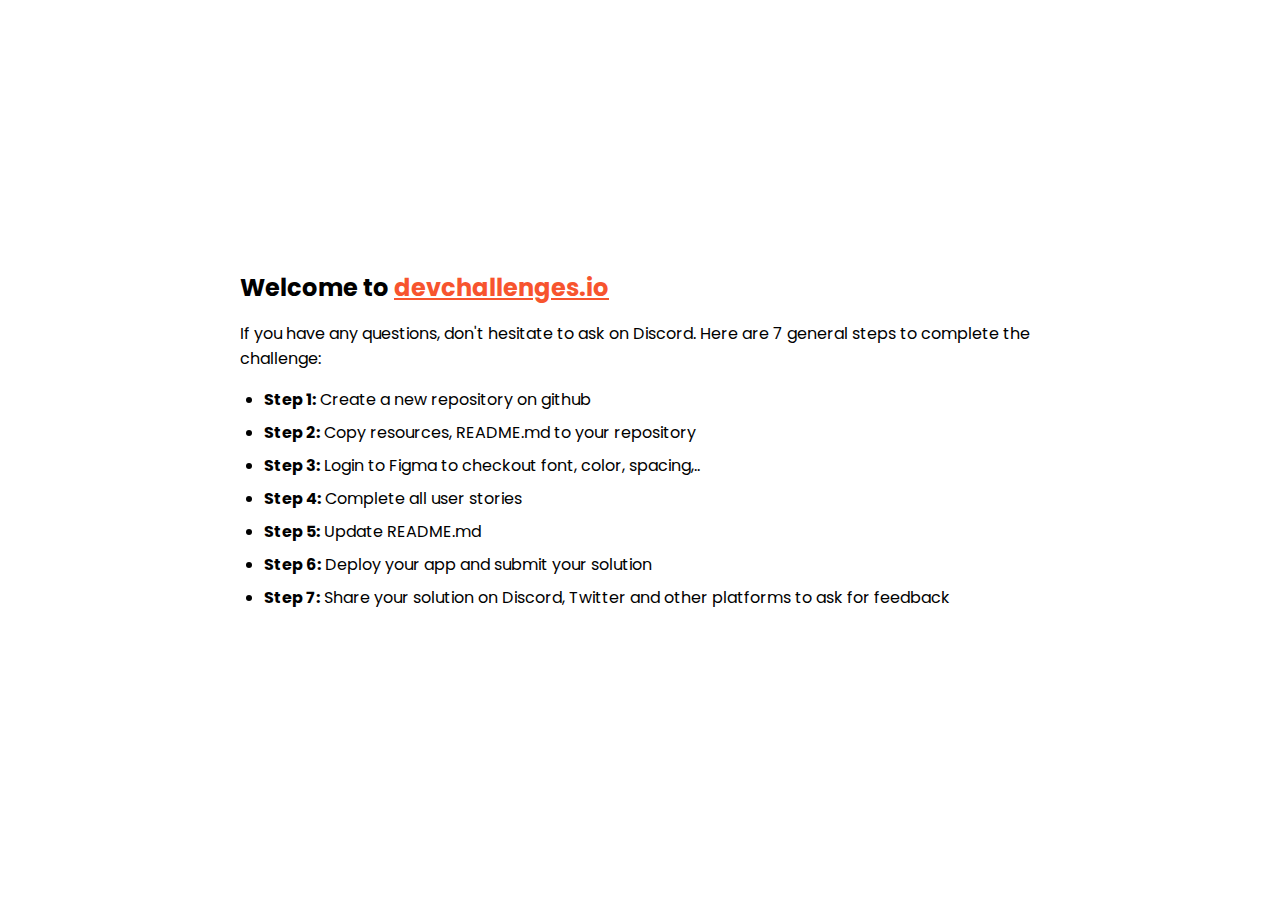
==== index.html @ 212633cc "Add files via upload" ====
<!DOCTYPE html>
<html lang="en">
  <head>
    <meta charset="utf-8" />
    <meta
      name="viewport"
      content="width=device-width, initial-scale=1,
  maximum-scale=5"
    />

    <link rel="icon" href="devchallenges.png" />

    <link
      rel="shortcut icon"
      type="image/x-icon"
      href="https://devchallenges.io/"
    />

    <link
      href="https://fonts.googleapis.com/css2?family=Poppins:wght@400;500&display=swap"
      rel="stylesheet"
    />

    <title>Devchallenges</title>

    <style>
      body {
        font-family: "Poppins", sans-serif;
      }

      ul {
        padding-left: 24px;
      }

      li {
        margin-bottom: 8px;
      }

      .welcome {
        max-width: 800px;
        margin: 0 auto;
      }

      .welcome-text {
        margin-top: 30vh;
        font-weight: 500;
      }

      .welcome-text p {
        font-size: 1rem;
        font-weight: 400;
      }

      .welcome-text h1 {
        font-size: 1.5rem;
      }

      .welcome-text a {
        color: #f7542e;
      }
    </style>
  </head>
  <body>
    <div class="welcome">
      <div class="welcome-text">
        <h1>
          Welcome to
          <a href="https://devchallenges.io/" target="_blank"
            >devchallenges.io</a
          >
        </h1>

        <p>
          If you have any questions, don't hesitate to ask on Discord. Here are
          7 general steps to complete the challenge:
        </p>
      </div>

      <ul>
        <li><b>Step 1:</b> Create a new repository on github</li>
        <li><b>Step 2:</b> Copy resources, README.md to your repository</li>
        <li>
          <b>Step 3:</b> Login to Figma to checkout font, color, spacing,..
        </li>
        <li><b>Step 4:</b> Complete all user stories</li>
        <li><b>Step 5:</b> Update README.md</li>
        <li><b>Step 6:</b> Deploy your app and submit your solution</li>
        <li>
          <b>Step 7:</b> Share your solution on Discord, Twitter and other
          platforms to ask for feedback
        </li>
      </ul>
    </div>
  </body>
</html>
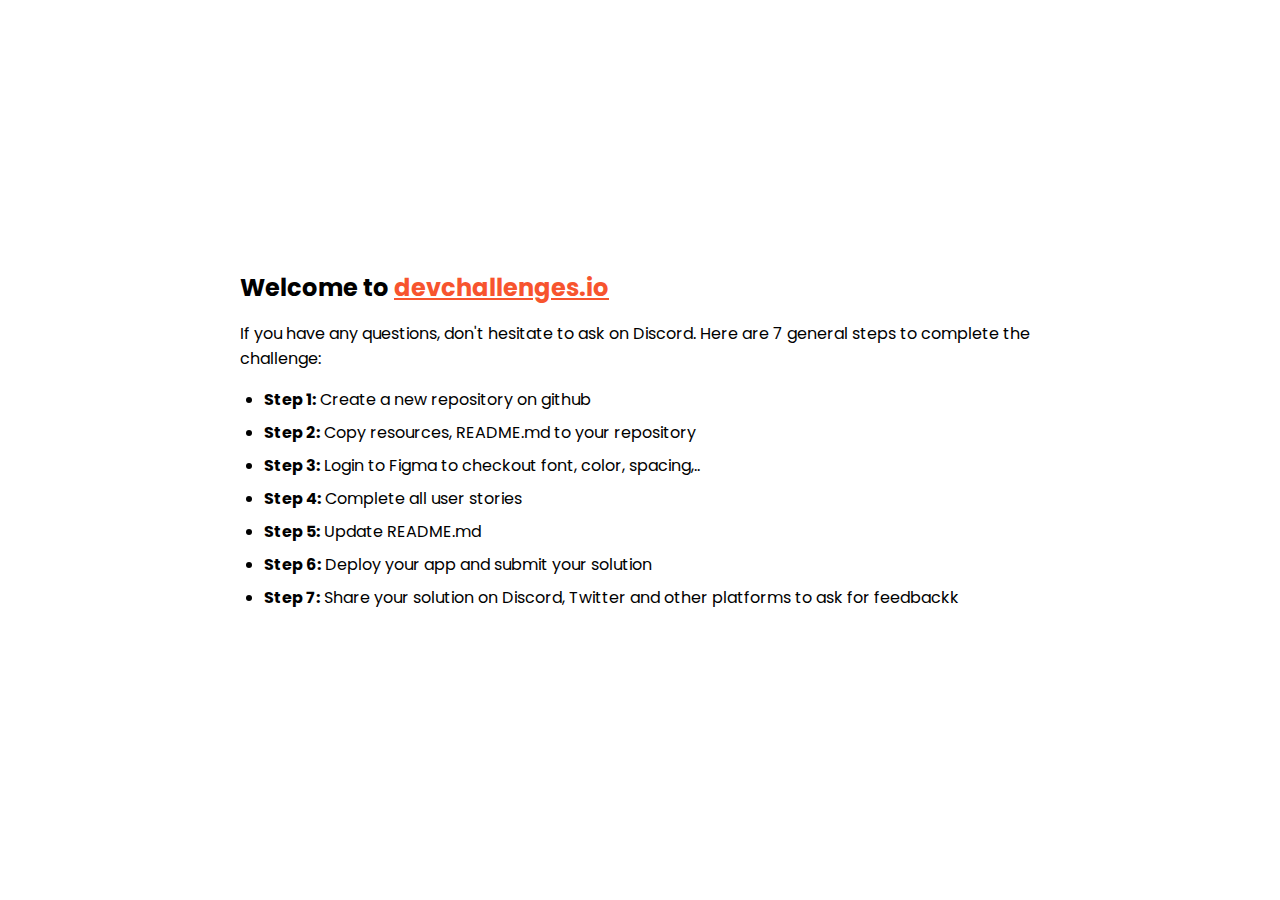
==== commit cacb2b65: "ss" ====
--- a/index.html
+++ b/index.html
@@ -87,7 +87,7 @@
         <li><b>Step 6:</b> Deploy your app and submit your solution</li>
         <li>
           <b>Step 7:</b> Share your solution on Discord, Twitter and other
-          platforms to ask for feedback
+          platforms to ask for feedbackk
         </li>
       </ul>
     </div>
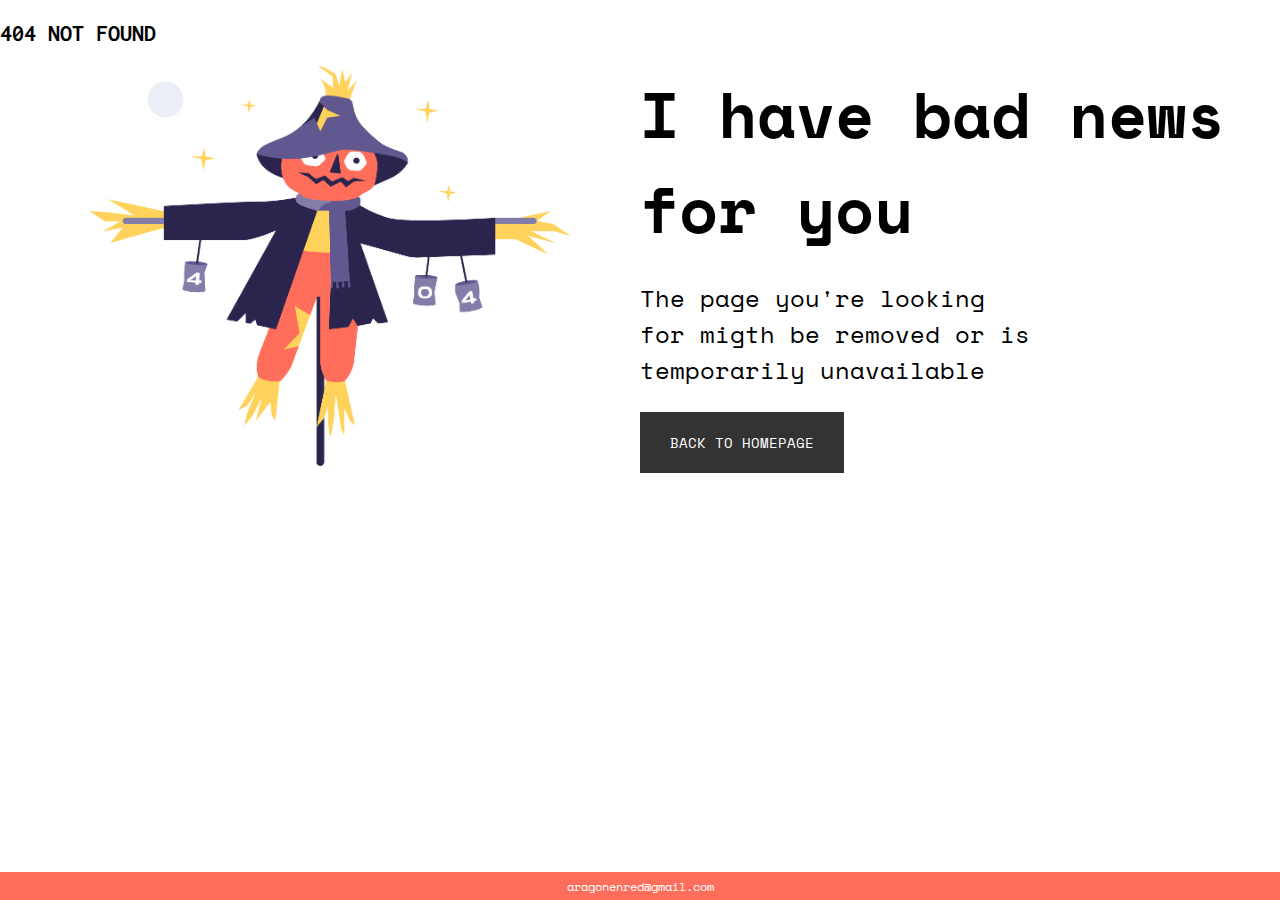
==== commit c488d113: "Rename demo.html to index.html" ====
--- a/index.html
+++ b/index.html
@@ -1,95 +1,36 @@
 <!DOCTYPE html>
 <html lang="en">
-  <head>
-    <meta charset="utf-8" />
-    <meta
-      name="viewport"
-      content="width=device-width, initial-scale=1,
-  maximum-scale=5"
-    />
-
-    <link rel="icon" href="devchallenges.png" />
-
-    <link
-      rel="shortcut icon"
-      type="image/x-icon"
-      href="https://devchallenges.io/"
-    />
-
-    <link
-      href="https://fonts.googleapis.com/css2?family=Poppins:wght@400;500&display=swap"
-      rel="stylesheet"
-    />
-
-    <title>Devchallenges</title>
-
-    <style>
-      body {
-        font-family: "Poppins", sans-serif;
-      }
-
-      ul {
-        padding-left: 24px;
-      }
-
-      li {
-        margin-bottom: 8px;
-      }
-
-      .welcome {
-        max-width: 800px;
-        margin: 0 auto;
-      }
-
-      .welcome-text {
-        margin-top: 30vh;
-        font-weight: 500;
-      }
-
-      .welcome-text p {
-        font-size: 1rem;
-        font-weight: 400;
-      }
-
-      .welcome-text h1 {
-        font-size: 1.5rem;
-      }
-
-      .welcome-text a {
-        color: #f7542e;
-      }
-    </style>
-  </head>
-  <body>
-    <div class="welcome">
-      <div class="welcome-text">
-        <h1>
-          Welcome to
-          <a href="https://devchallenges.io/" target="_blank"
-            >devchallenges.io</a
-          >
-        </h1>
-
-        <p>
-          If you have any questions, don't hesitate to ask on Discord. Here are
-          7 general steps to complete the challenge:
-        </p>
-      </div>
-
-      <ul>
-        <li><b>Step 1:</b> Create a new repository on github</li>
-        <li><b>Step 2:</b> Copy resources, README.md to your repository</li>
-        <li>
-          <b>Step 3:</b> Login to Figma to checkout font, color, spacing,..
-        </li>
-        <li><b>Step 4:</b> Complete all user stories</li>
-        <li><b>Step 5:</b> Update README.md</li>
-        <li><b>Step 6:</b> Deploy your app and submit your solution</li>
-        <li>
-          <b>Step 7:</b> Share your solution on Discord, Twitter and other
-          platforms to ask for feedbackk
-        </li>
-      </ul>
-    </div>
-  </body>
+<head>
+    <meta charset="UTF-8">
+    <meta http-equiv="X-UA-Compatible" content="IE=edge">
+    <meta name="viewport" content="width=device-width, initial-scale=1.0">
+    <link rel="preconnect" href="https://fonts.googleapis.com">
+    <link rel="preconnect" href="https://fonts.gstatic.com" crossorigin>
+    <link href="https://fonts.googleapis.com/css2?family=Space+Mono&display=swap" rel="stylesheet">
+    <link href="https://fonts.googleapis.com/css2?family=Inconsolata:wght@700&family=Space+Mono&display=swap" rel="stylesheet">
+    <link rel="stylesheet" href="css/styles.css">
+    <title>404-Not Found</title>
+</head>
+<body>
+    <main>
+        <h2>404 not found</h2>
+        <div class="conteiner">
+            <div class="img">
+                <img src="img/Scarecrow.png" alt="scarecrow.png">
+            </div>
+            <div class="message">
+                <h1>I have bad news for you</h1>
+                <p>The page you're looking for migth be removed or is temporarily unavailable</p>
+                <div>
+                    <div class="btn">
+                        <a href="">back to homepage</a>
+                    </div>
+                </div> 
+            </div>
+        </div>
+    </main>
+    <footer>
+        <a href="mailto:aragonenred@gmail.com">aragonenred@gmail.com</a>
+    </footer>
+</body>
 </html>
--- a/css/styles.css
+++ b/css/styles.css
@@ -0,0 +1,109 @@
+:root{
+   --fontMono: 'Space Mono', monospace;
+   --fontInconsolata:'Inconsolata', monospace;
+   --gray: #333333;
+   --orange: #FF6D5B;
+}
+body{
+    margin: 0;
+}
+h2{
+    font-family: var(--fontInconsolata);
+    font-size: 24px;
+    text-transform: uppercase;
+}
+h1{
+    font-family: var(--fontMono);
+    font-size:40px;
+    margin:0;
+}
+@media(min-width:420px){
+    h1{
+        font-size:64px;
+    } 
+}
+
+p{
+    font-family: var(--fontMono);
+    font-size: 18px;
+    font-weight: 400;
+}
+@media(min-width:420px){
+    p{
+        font-size: 24px;    
+    }
+}
+
+img{
+    max-width: 90%;
+    max-height: 100%;
+}
+
+.img{
+    text-align: center;
+}
+
+.conteiner{
+    margin: 20px;
+}
+
+@media(min-width:420px){
+    .conteiner{
+        display: flex;
+        height: 400px;
+    }
+    .conteiner .img{
+        flex-basis: 50%;
+    }
+    .conteiner .message{
+        flex-basis: 50%;
+    }
+    .message{
+        display: flex;
+        flex-direction: column;
+        justify-content: space-between;
+    }
+    
+}
+
+.message p{
+    max-width: 400px;
+}
+/**Button*/
+.btn{
+    background-color: var(--gray);
+    font-family: var(--fontMono);
+    font-size: 14px;
+    color: white;
+    padding: 20px 30px;
+    text-align: center;
+}
+@media(min-width:420px){
+    .btn{
+        display: inline-block;
+    }
+}
+.btn a{
+    text-decoration: none;
+    color: white;
+    text-transform: uppercase;
+    transition: all 0.3s;
+}
+.btn a:hover{
+    color: var(--orange);
+}
+/**Footer**/
+footer{
+    position: fixed;
+    bottom: 0;
+    text-align: center;
+    background-color: var(--orange);
+    width: 100%;
+    padding: 5px 0;
+}
+footer a{
+    color: white;
+    font-family: var(--fontMono);
+    font-size: 12px;
+    text-decoration: none;
+}
